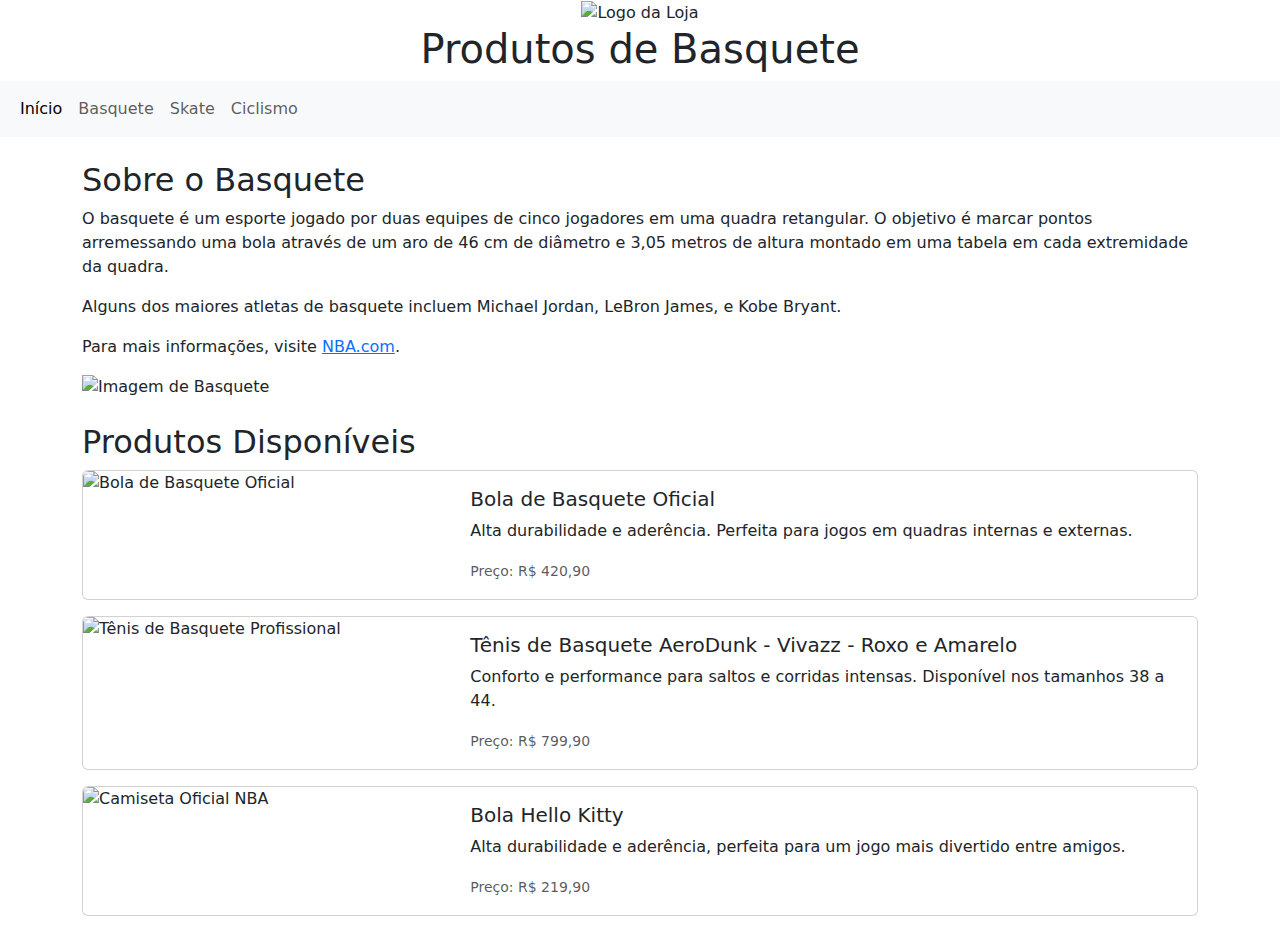
==== Esporte/Basquete/index.html @ dfee6684 "Site concluido" ====
<!DOCTYPE html>
<html lang="pt-BR">
<head>
    <meta charset="UTF-8">
    <meta name="viewport" content="width=device-width, initial-scale=1.0">
    <title>Produtos de Basquete - Nyx Sports</title>
    <link href="https://cdn.jsdelivr.net/npm/bootstrap@5.3.0/dist/css/bootstrap.min.css" rel="stylesheet">
    <link rel="stylesheet" href="estilo.css">
</head>
<body>

    <header class="text-center">
        <img src="imgs/logo.png" alt="Logo da Loja">
        <h1>Produtos de Basquete</h1>
    </header>

    <nav class="navbar navbar-expand-lg navbar-light bg-light">
        <div class="container-fluid">
            <ul class="navbar-nav me-auto mb-2 mb-lg-0">
                <li class="nav-item">
                    <a class="nav-link active" aria-current="page" href="index.html">Início</a>
                </li>
                <li class="nav-item">
                    <a class="nav-link" href="Esporte/Basquete/index.html">Basquete</a>
                </li>
                <li class="nav-item">
                    <a class="nav-link" href="Esporte/Skate/index.html">Skate</a>
                </li>
                <li class="nav-item">
                    <a class="nav-link" href="Esporte/Ciclismo/index.html">Ciclismo</a>
                </li>
            </ul>
        </div>
    </nav>

    <section class="container mt-4">
        <h2>Sobre o Basquete</h2>
        <p>O basquete é um esporte jogado por duas equipes de cinco jogadores em uma quadra retangular. O objetivo é marcar pontos arremessando uma bola através de um aro de 46 cm de diâmetro e 3,05 metros de altura montado em uma tabela em cada extremidade da quadra.</p>
        <p>Alguns dos maiores atletas de basquete incluem Michael Jordan, LeBron James, e Kobe Bryant.</p>
        <p>Para mais informações, visite <a href="https://www.nba.com">NBA.com</a>.</p>
        <img src="../imgs/basquete.jpg" alt="Imagem de Basquete" class="img-fluid">
    </section>

    <section class="container mt-4">
        <h2>Produtos Disponíveis</h2>
        
        <div class="card mb-3">
            <div class="row g-0">
                <div class="col-md-4">
                    <img src="imgs/bola1.jpg" class="img-fluid rounded-start" alt="Bola de Basquete Oficial">
                </div>
                <div class="col-md-8">
                    <div class="card-body">
                        <h5 class="card-title">Bola de Basquete Oficial</h5>
                        <p class="card-text">Alta durabilidade e aderência. Perfeita para jogos em quadras internas e externas.</p>
                        <p class="card-text"><small class="text-muted">Preço: R$ 420,90</small></p>
                    </div>
                </div>
            </div>
        </div>

        <div class="card mb-3">
            <div class="row g-0">
                <div class="col-md-4">
                    <img src="imgs/tênis.webp" class="img-fluid rounded-start" alt="Tênis de Basquete Profissional">
                </div>
                <div class="col-md-8">
                    <div class="card-body">
                        <h5 class="card-title">Tênis de Basquete AeroDunk - Vivazz - Roxo e Amarelo</h5>
                        <p class="card-text">Conforto e performance para saltos e corridas intensas. Disponível nos tamanhos 38 a 44.</p>
                        <p class="card-text"><small class="text-muted">Preço: R$ 799,90</small></p>
                    </div>
                </div>
            </div>
        </div>

        <div class="card mb-3">
            <div class="row g-0">
                <div class="col-md-4">
                    <img src="imgs/bola2.jpg" class="img-fluid rounded-start" alt="Camiseta Oficial NBA">
                </div>
                <div class="col-md-8">
                    <div class="card-body">
                        <h5 class="card-title">Bola Hello Kitty</h5>
                        <p class="card-text">Alta durabilidade e aderência, perfeita para um jogo mais divertido entre amigos.</p>
                        <p class="card-text"><small class="text-muted">Preço: R$ 219,90</small></p>
                    </div>
                </div>
            </div>
        </div>
    </section>

</body>
</html>
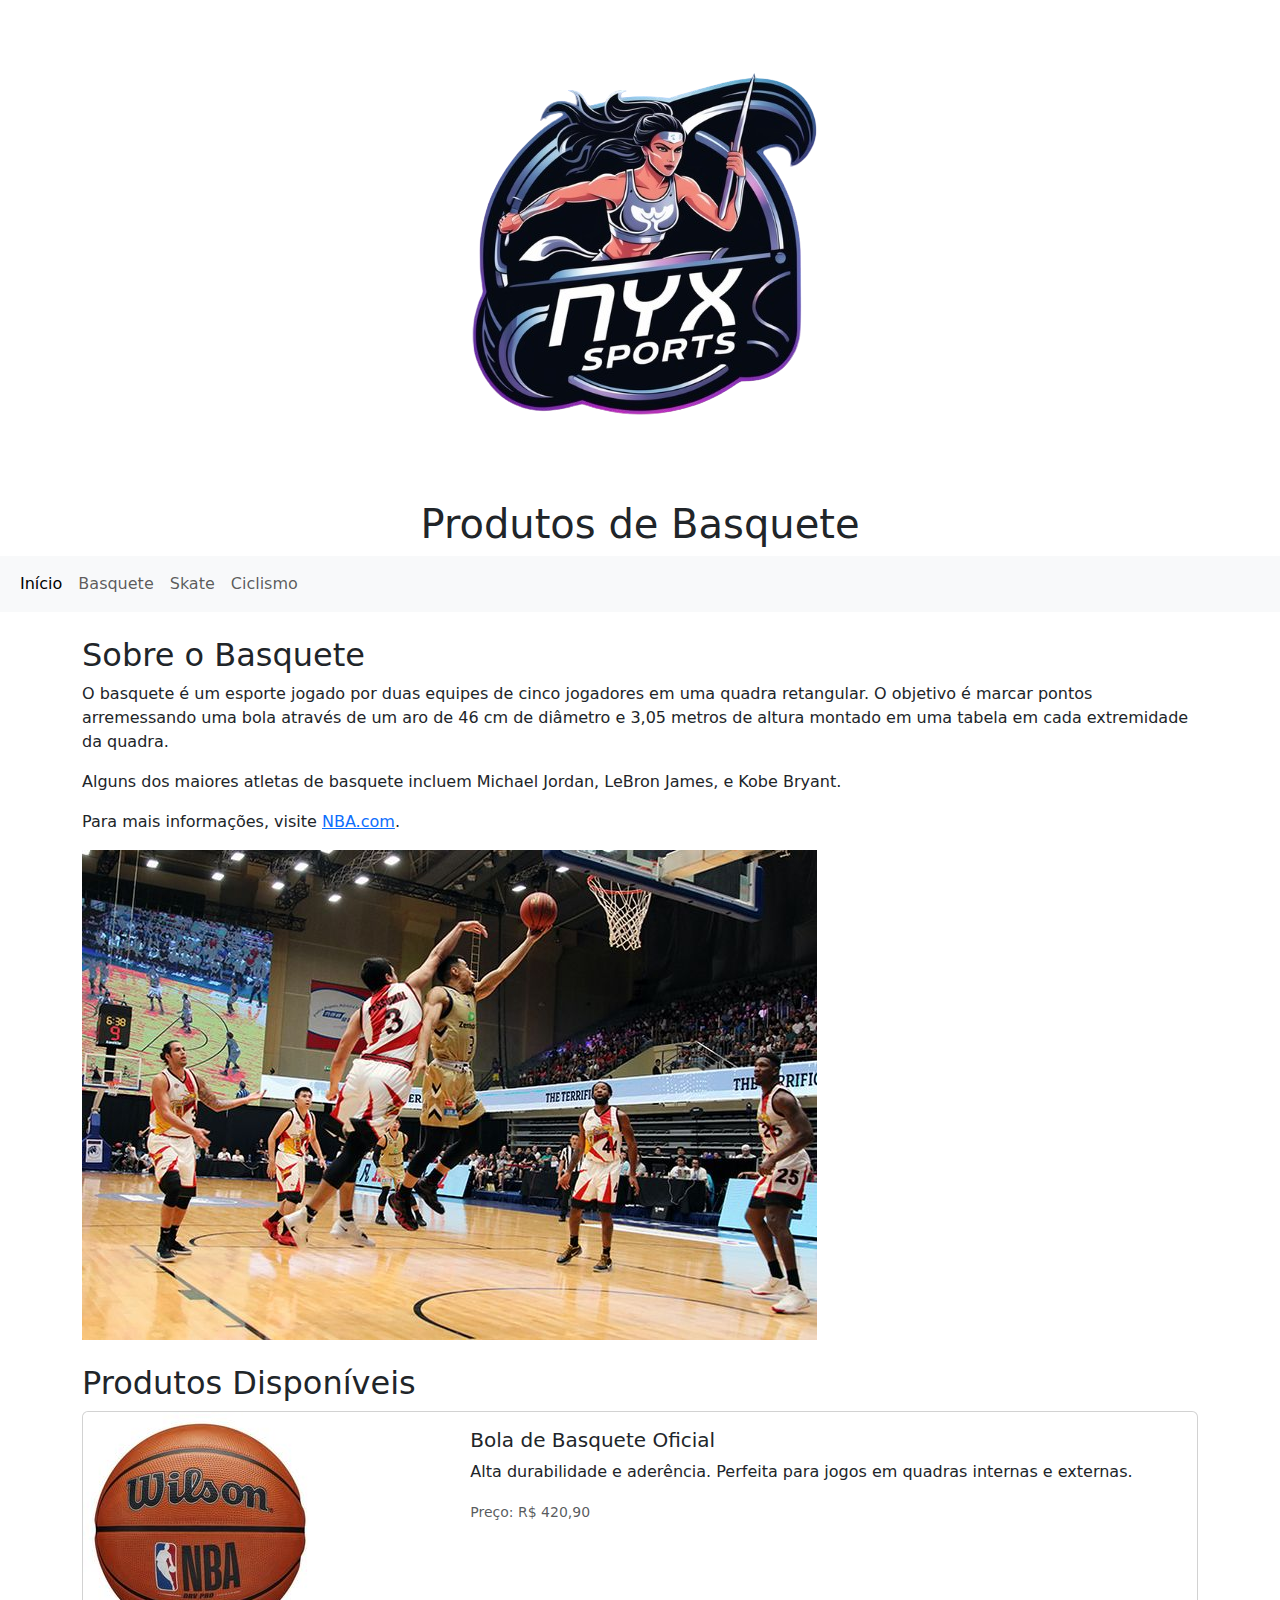
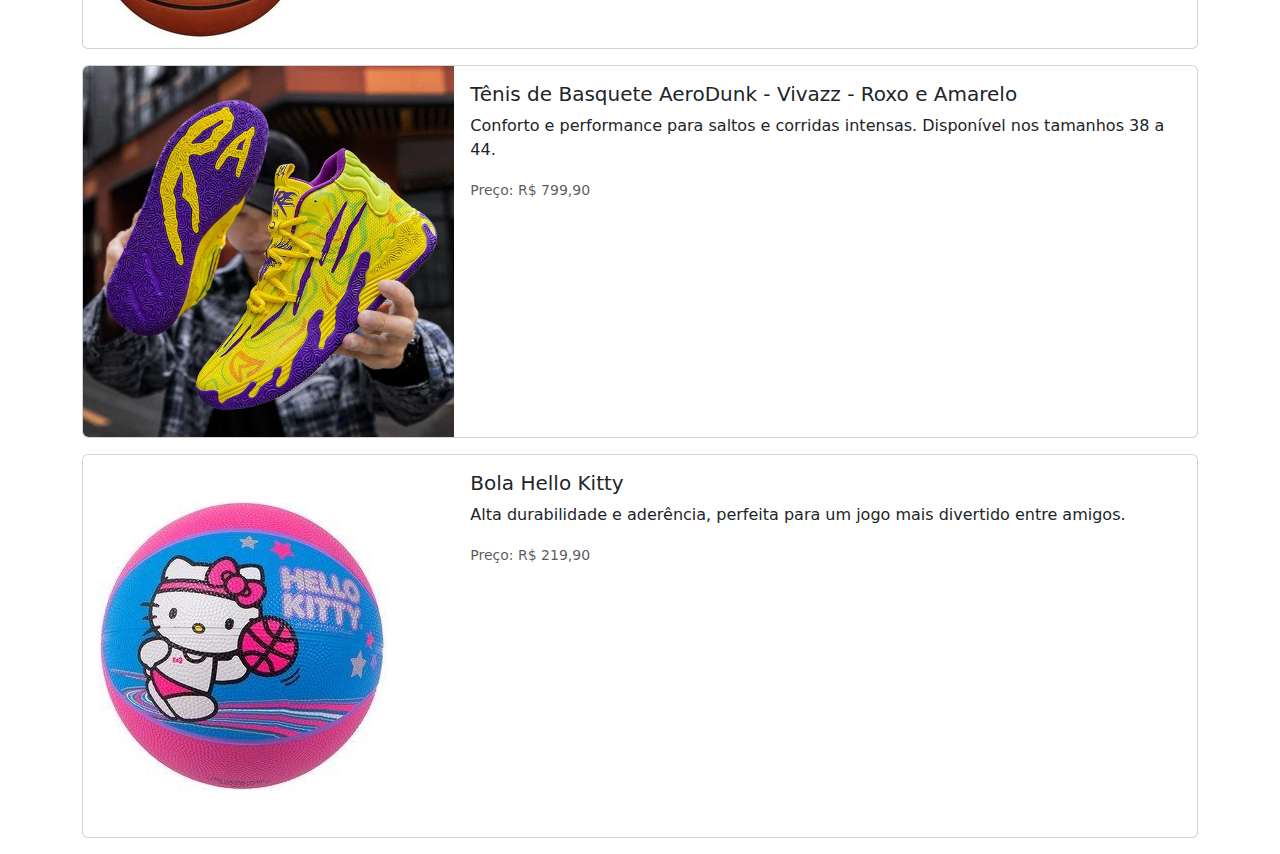
==== commit ce82c585: "Alterações feitas" ====
--- a/Esporte/Basquete/index.html
+++ b/Esporte/Basquete/index.html
@@ -10,7 +10,7 @@
 <body>
 
     <header class="text-center">
-        <img src="imgs/logo.png" alt="Logo da Loja">
+        <img src="/imgs/logo.png" alt="Logo da Loja">
         <h1>Produtos de Basquete</h1>
     </header>
 
@@ -38,7 +38,7 @@
         <p>O basquete é um esporte jogado por duas equipes de cinco jogadores em uma quadra retangular. O objetivo é marcar pontos arremessando uma bola através de um aro de 46 cm de diâmetro e 3,05 metros de altura montado em uma tabela em cada extremidade da quadra.</p>
         <p>Alguns dos maiores atletas de basquete incluem Michael Jordan, LeBron James, e Kobe Bryant.</p>
         <p>Para mais informações, visite <a href="https://www.nba.com">NBA.com</a>.</p>
-        <img src="../imgs/basquete.jpg" alt="Imagem de Basquete" class="img-fluid">
+        <img src="/imgs/imagem basquete.jpeg" alt="Imagem de Basquete" class="img-fluid">
     </section>
 
     <section class="container mt-4">
@@ -47,7 +47,7 @@
         <div class="card mb-3">
             <div class="row g-0">
                 <div class="col-md-4">
-                    <img src="imgs/bola1.jpg" class="img-fluid rounded-start" alt="Bola de Basquete Oficial">
+                    <img src="/imgs/bola1.jpg" class="img-fluid rounded-start" alt="Bola de Basquete Oficial">
                 </div>
                 <div class="col-md-8">
                     <div class="card-body">
@@ -62,7 +62,7 @@
         <div class="card mb-3">
             <div class="row g-0">
                 <div class="col-md-4">
-                    <img src="imgs/tênis.webp" class="img-fluid rounded-start" alt="Tênis de Basquete Profissional">
+                    <img src="/imgs/tênis.webp" class="img-fluid rounded-start" alt="Tênis de Basquete Profissional">
                 </div>
                 <div class="col-md-8">
                     <div class="card-body">
@@ -77,7 +77,7 @@
         <div class="card mb-3">
             <div class="row g-0">
                 <div class="col-md-4">
-                    <img src="imgs/bola2.jpg" class="img-fluid rounded-start" alt="Camiseta Oficial NBA">
+                    <img src="/imgs/bola2.jpg" class="img-fluid rounded-start" alt="Camiseta Oficial NBA">
                 </div>
                 <div class="col-md-8">
                     <div class="card-body">
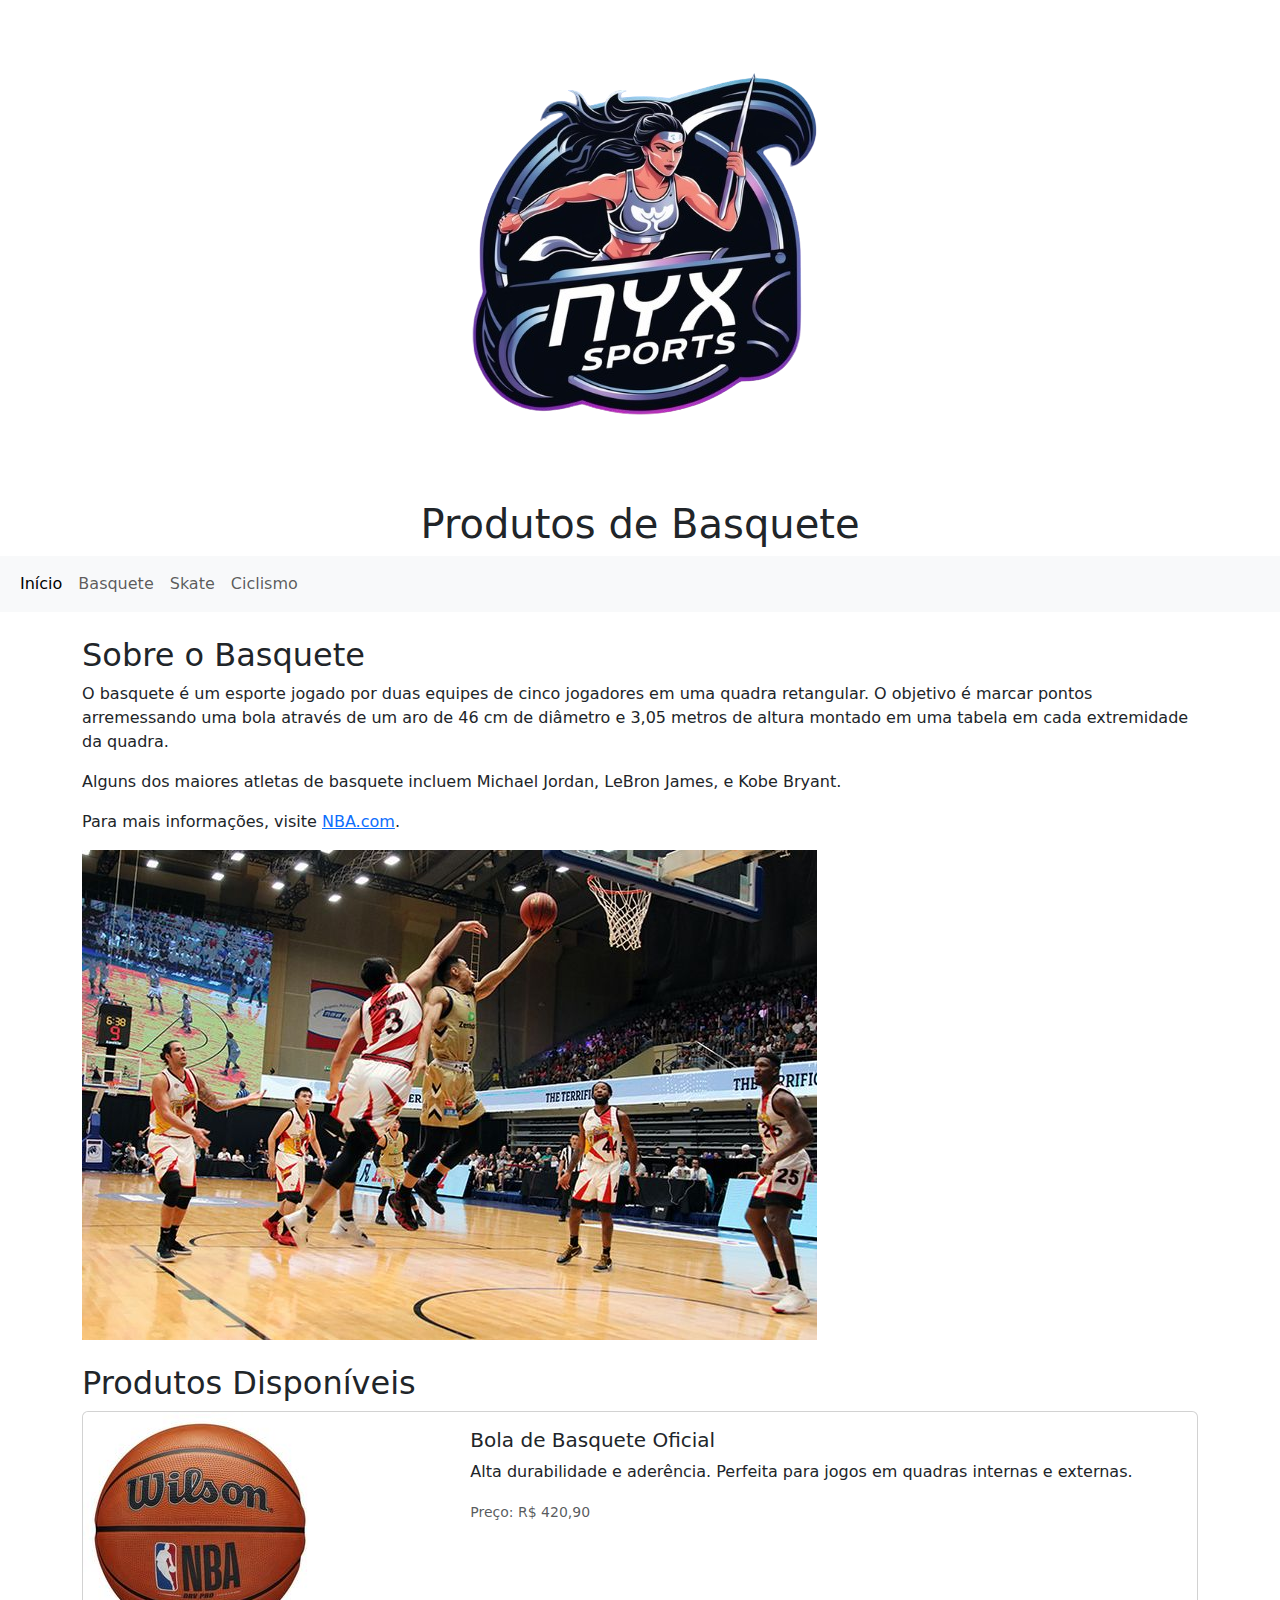
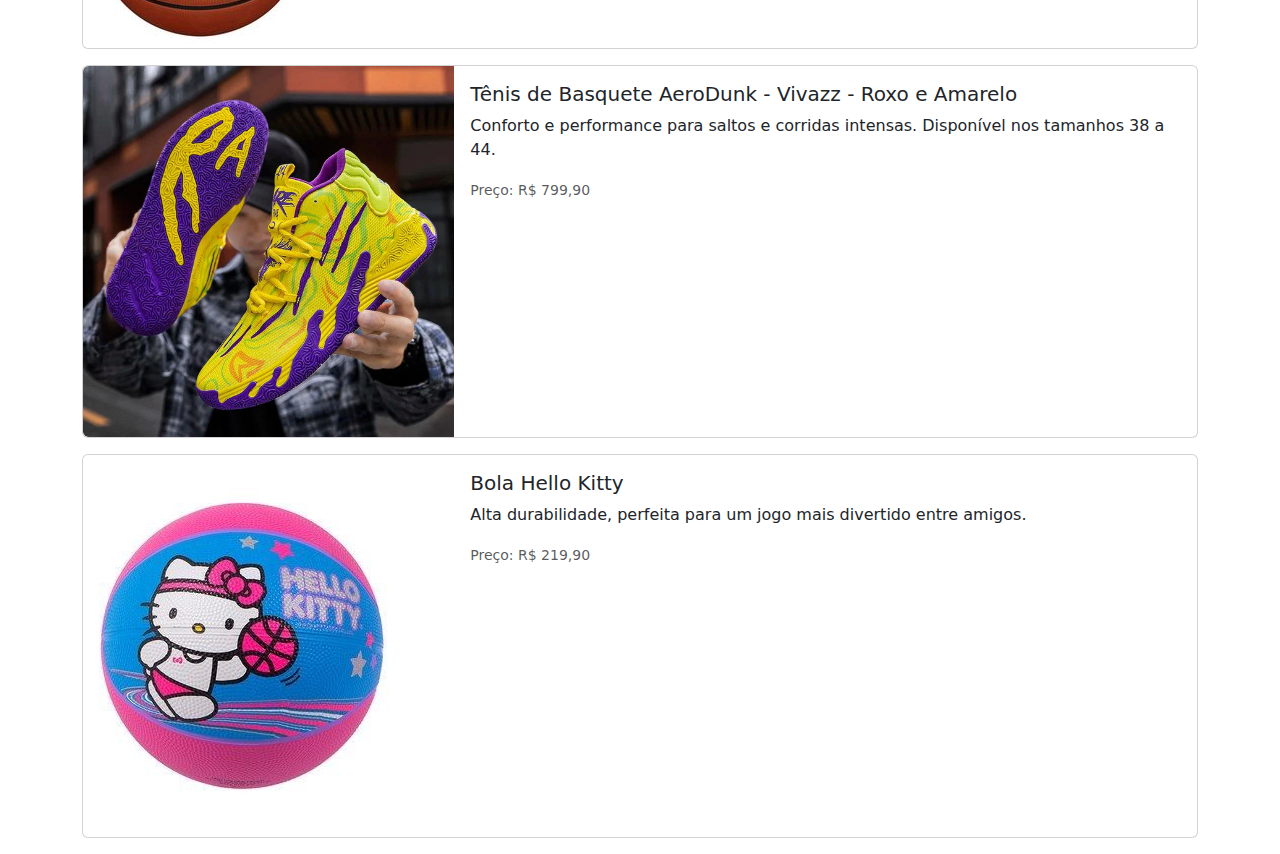
==== commit d89c5a61: "Alterações feitas" ====
--- a/Esporte/Basquete/index.html
+++ b/Esporte/Basquete/index.html
@@ -82,7 +82,7 @@
                 <div class="col-md-8">
                     <div class="card-body">
                         <h5 class="card-title">Bola Hello Kitty</h5>
-                        <p class="card-text">Alta durabilidade e aderência, perfeita para um jogo mais divertido entre amigos.</p>
+                        <p class="card-text">Alta durabilidade, perfeita para um jogo mais divertido entre amigos.</p>
                         <p class="card-text"><small class="text-muted">Preço: R$ 219,90</small></p>
                     </div>
                 </div>
